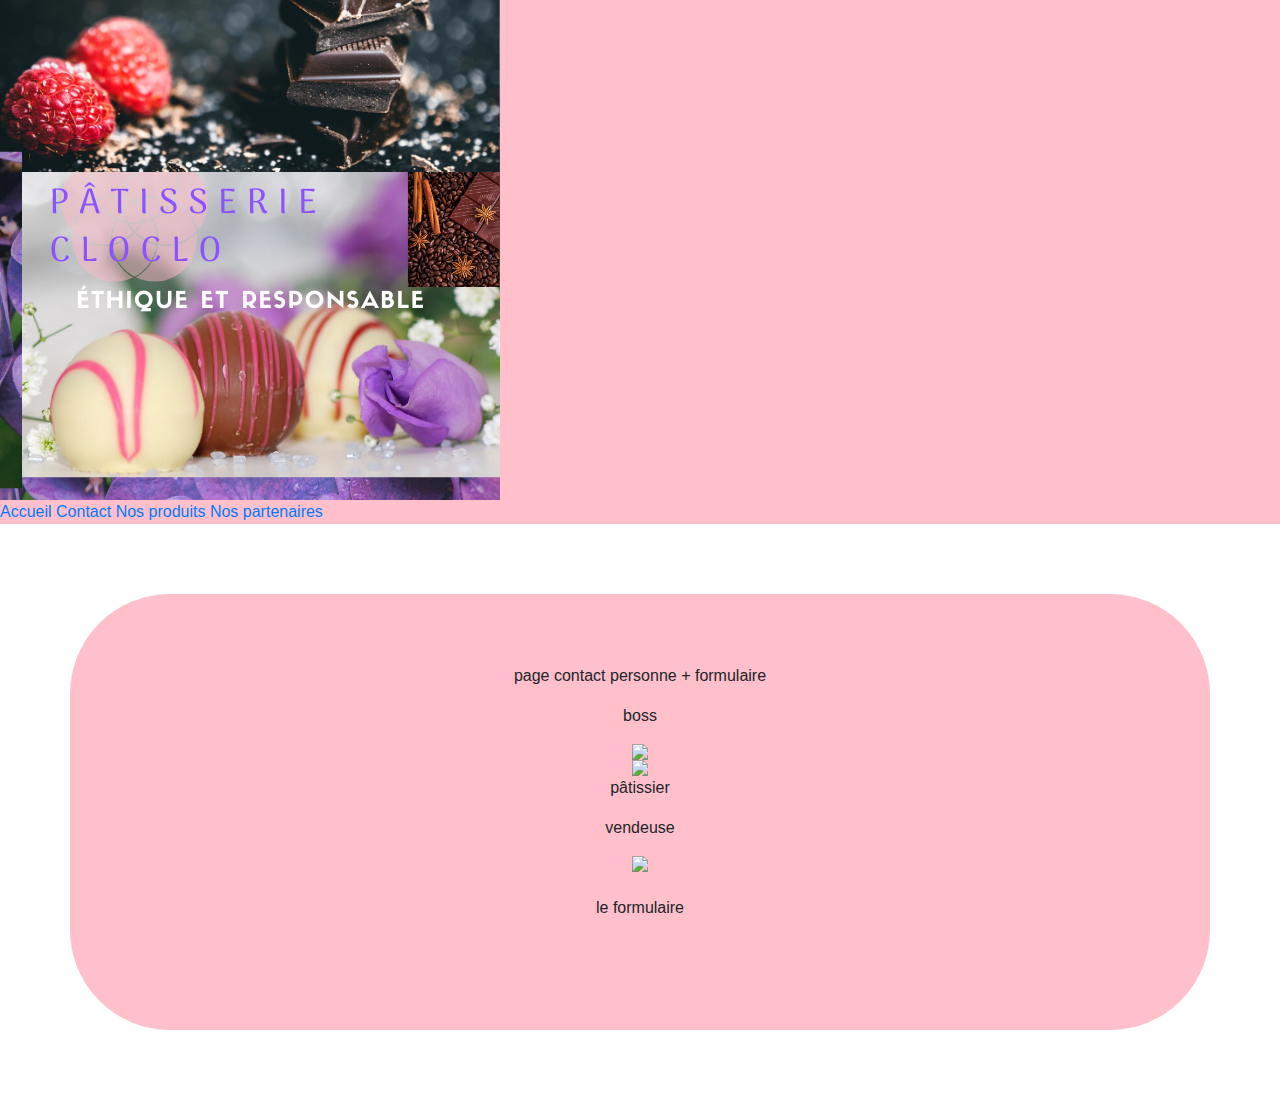
==== contact_page.html @ 16bc83e2 "Rename contact_page to contact_page.html" ====
<head>
	  <meta charset="UTF-8">
	  <title>patisserie CloCLo</title>
	  <link rel="stylesheet" href="https://use.fontawesome.com/releases/v5.8.1/css/all.css" integrity="sha384-50oBUHEmvpQ+1lW4y57PTFmhCaXp0ML5d60M1M7uH2+nqUivzIebhndOJK28anvf" crossorigin="anonymous">
	  <link rel="stylesheet" href="style.css">	
	  <link rel="stylesheet" href="https://stackpath.bootstrapcdn.com/bootstrap/4.3.1/css/bootstrap.min.css" integrity="sha384-ggOyR0iXCbMQv3Xipma34MD+dH/1fQ784/j6cY/iJTQUOhcWr7x9JvoRxT2MZw1T" crossorigin="anonymous">
	</head>
	<body>
		<div class="nav_bar">
			<a class="logo" href="index.html">
      				<img src="image/logo_patisserie.png" alt="logo">
      			</a>
		      <div class="menu">
				<a href="index.html" class="link">Accueil</a>
			  <a href="contact_page.html" class="link">Contact</a>
			  <a href="product_page.html" class="link">Nos produits</a>
			  <a href="partners_page.html" class="link">Nos partenaires</a>
		      </div>
		</div>
		<div class="bloc_background">
			<div class="bloc_content">
				<p>page contact personne + formulaire</p>
				<div class="card_boss">
					<p>boss</p>
					<img src="#">
				</div>
				<div class="card_confectioner">
					<img src="#">
					<p>pâtissier</p>
				</div>
				<div class="saleswoman">
					<p>vendeuse</p>
					<img src="#">
				</div>
				<div class="contact">
					<br>
					<p>le formulaire</p>
					<br>
				</div>
			</div>
		</div>
			<script src="https://code.jquery.com/jquery-3.3.1.slim.min.js" integrity="sha384-q8i/X+965DzO0rT7abK41JStQIAqVgRVzpbzo5smXKp4YfRvH+8abtTE1Pi6jizo" crossorigin="anonymous"></script>
			<script src="https://cdnjs.cloudflare.com/ajax/libs/popper.js/1.14.7/umd/popper.min.js" integrity="sha384-UO2eT0CpHqdSJQ6hJty5KVphtPhzWj9WO1clHTMGa3JDZwrnQq4sF86dIHNDz0W1" crossorigin="anonymous"></script>
			<script src="https://stackpath.bootstrapcdn.com/bootstrap/4.3.1/js/bootstrap.min.js" integrity="sha384-JjSmVgyd0p3pXB1rRibZUAYoIIy6OrQ6VrjIEaFf/nJGzIxFDsf4x0xIM+B07jRM" crossorigin="anonymous"></script>
	</body>
</html>
---- style.css ----
body {
	background-image:url("image/test_bis.png");
	text-align: center;
}

.bloc_background{
	text-align: center;
	background-color: pink;
	align-items: center;
	padding: 30px;
    margin-top: 20px;
    border-radius: 100px;
    margin: 70px;
}

.bloc_content{
	text-align: center;
	align-items: center;
	padding: 10px;
  	margin-top: 20px;
	border-radius: 100px;
	margin: 30px;
}

.nav_bar{
	background-color: pink;
}
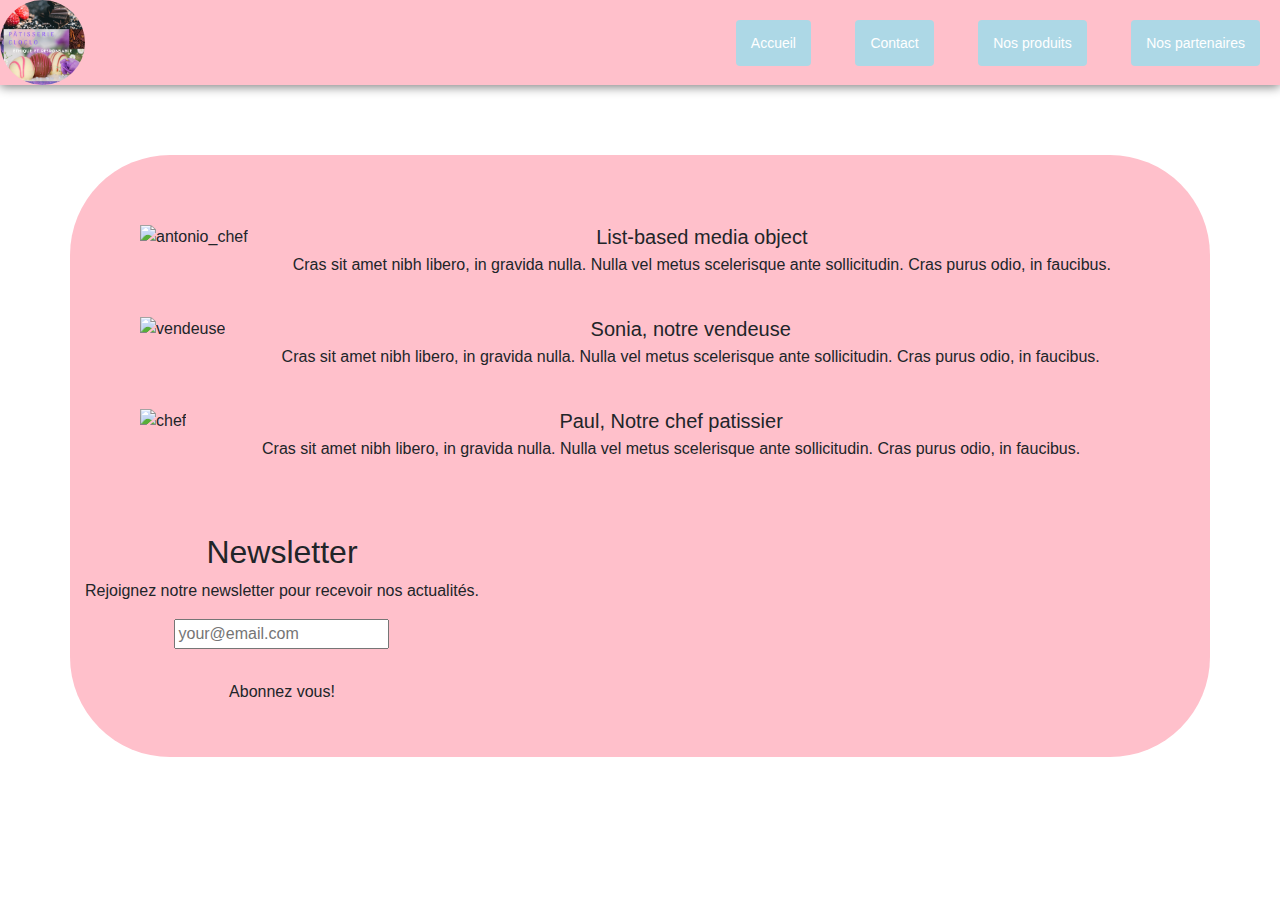
==== commit fe9ed0f6: "reprise de contact_page" ====
--- a/contact_page.html
+++ b/contact_page.html
@@ -1,46 +1,75 @@
 <head>
-	  <meta charset="UTF-8">
-	  <title>patisserie CloCLo</title>
-	  <link rel="stylesheet" href="https://use.fontawesome.com/releases/v5.8.1/css/all.css" integrity="sha384-50oBUHEmvpQ+1lW4y57PTFmhCaXp0ML5d60M1M7uH2+nqUivzIebhndOJK28anvf" crossorigin="anonymous">
-	  <link rel="stylesheet" href="style.css">	
-	  <link rel="stylesheet" href="https://stackpath.bootstrapcdn.com/bootstrap/4.3.1/css/bootstrap.min.css" integrity="sha384-ggOyR0iXCbMQv3Xipma34MD+dH/1fQ784/j6cY/iJTQUOhcWr7x9JvoRxT2MZw1T" crossorigin="anonymous">
-	</head>
-	<body>
-		<div class="nav_bar">
-			<a class="logo" href="index.html">
-      				<img src="image/logo_patisserie.png" alt="logo">
-      			</a>
-		      <div class="menu">
-				<a href="index.html" class="link">Accueil</a>
-			  <a href="contact_page.html" class="link">Contact</a>
-			  <a href="product_page.html" class="link">Nos produits</a>
-			  <a href="partners_page.html" class="link">Nos partenaires</a>
-		      </div>
+	<meta charset="UTF-8">
+	 <title>Contact Form Tutorial by Bootstrapious.com</title>
+	 <link rel="stylesheet" href="https://use.fontawesome.com/releases/v5.8.1/css/all.css" integrity="sha384-50oBUHEmvpQ+1lW4y57PTFmhCaXp0ML5d60M1M7uH2+nqUivzIebhndOJK28anvf" crossorigin="anonymous">
+	 <link rel="stylesheet" href="style.css">	
+       	 <meta name="viewport" content="width=device-width, initial-scale=1.0">
+         <link rel="stylesheet" href="https://stackpath.bootstrapcdn.com/bootstrap/4.1.3/css/bootstrap.min.css" integrity="sha384-MCw98/SFnGE8fJT3GXwEOngsV7Zt27NXFoaoApmYm81iuXoPkFOJwJ8ERdknLPMO" crossorigin="anonymous">
+         <link href='https://fonts.googleapis.com/css?family=Lato:300,400,700' rel='stylesheet' type='text/css'>
+         <link href='custom.css' rel='stylesheet' type='text/css'>
+<!--link for formulaire-->
+	<link href="//netdna.bootstrapcdn.com/twitter-bootstrap/2.3.2/css/bootstrap-combined.min.css" rel="stylesheet" id="bootstrap-css">
+	<script src="//netdna.bootstrapcdn.com/twitter-bootstrap/2.3.2/js/bootstrap.min.js"></script>
+	<script src="//code.jquery.com/jquery-1.11.1.min.js"></script>
+	<link rel="stylesheet" href="https://stackpath.bootstrapcdn.com/bootstrap/4.3.1/css/bootstrap.min.css" integrity="sha384-ggOyR0iXCbMQv3Xipma34MD+dH/1fQ784/j6cY/iJTQUOhcWr7x9JvoRxT2MZw1T" crossorigin="anonymous">
+  	<link rel="stylesheet" href="https://stackpath.bootstrapcdn.com/bootstrap/4.3.1/css/bootstrap.min.css" integrity="sha384-ggOyR0iXCbMQv3Xipma34MD+dH/1fQ784/j6cY/iJTQUOhcWr7x9JvoRxT2MZw1T" crossorigin="anonymous">
+</head>
+<body>
+	<div class="nav_bar">
+		<a class="logo" href="index.html">
+      			<img src="image/logo_patisserie.png" alt="logo">
+      		</a>
+		<div class="menu">
+			<a href="index.html" class="link">Accueil</a>
+			<a href="contact_page.html" class="link">Contact</a>
+			<a href="product_page.html" class="link">Nos produits</a>
+			<a href="partners_page.html" class="link">Nos partenaires</a>
+		  </div>
+	</div>
+	<div class="bloc_background">
+		<div class="bloc_content">
+<!--liste staff member-->
+		<ul class="list-unstyled">
+  			<li class="media">
+				<img src="image/antonio_chef2.jpg" class="mr-3" alt="antonio_chef">
+				<div class="media-body">
+					<h5 class="mt-0 mb-1">List-based media object</h5>
+	     				<p>Cras sit amet nibh libero, in gravida nulla. Nulla vel metus scelerisque ante sollicitudin. Cras purus odio, in faucibus.</p>
+				</div>
+  			</li>
+			<li class="media my-4">
+			    <img src="image/vendeuse.jpg" class="mr-3" alt="vendeuse">
+			    <div class="media-body">
+			      <h5 class="mt-0 mb-1">Sonia, notre vendeuse </h5>
+				<p>Cras sit amet nibh libero, in gravida nulla. Nulla vel metus scelerisque ante sollicitudin. Cras purus odio, in faucibus.</p>
+			     </div>
+			</li>
+			<li class="media">
+			    <img src="image/chef.jpg" class="mr-3" alt="chef">
+			    <div class="media-body">
+			      <h5 class="mt-0 mb-1">Paul, Notre chef patissier</h5>
+			      <p>Cras sit amet nibh libero, in gravida nulla. Nulla vel metus scelerisque ante sollicitudin. Cras purus odio, in faucibus.</p></div>
+			</li>
+		</ul>			
+	      </div>
+	      <div class="row">
+        		<div class="span12">
+				<div class="thumbnail center well well-small text-center">
+					<h2>Newsletter</h2>
+					<p>Rejoignez notre newsletter pour recevoir nos actualités.</p>
+					<form action="" method="post">
+					    <div class="input-prepend"><span class="add-on"><i class="icon-envelope"></i></span>
+						<input type="text" id="" name="" placeholder="your@email.com">
+					    </div>
+					    <br />
+                    				<input type="submit" value="Abonnez vous!" class="btn btn-large" />
+              				</form>
+            			</div>    
+       			</div>
 		</div>
-		<div class="bloc_background">
-			<div class="bloc_content">
-				<p>page contact personne + formulaire</p>
-				<div class="card_boss">
-					<p>boss</p>
-					<img src="#">
-				</div>
-				<div class="card_confectioner">
-					<img src="#">
-					<p>pâtissier</p>
-				</div>
-				<div class="saleswoman">
-					<p>vendeuse</p>
-					<img src="#">
-				</div>
-				<div class="contact">
-					<br>
-					<p>le formulaire</p>
-					<br>
-				</div>
-			</div>
-		</div>
-			<script src="https://code.jquery.com/jquery-3.3.1.slim.min.js" integrity="sha384-q8i/X+965DzO0rT7abK41JStQIAqVgRVzpbzo5smXKp4YfRvH+8abtTE1Pi6jizo" crossorigin="anonymous"></script>
-			<script src="https://cdnjs.cloudflare.com/ajax/libs/popper.js/1.14.7/umd/popper.min.js" integrity="sha384-UO2eT0CpHqdSJQ6hJty5KVphtPhzWj9WO1clHTMGa3JDZwrnQq4sF86dIHNDz0W1" crossorigin="anonymous"></script>
-			<script src="https://stackpath.bootstrapcdn.com/bootstrap/4.3.1/js/bootstrap.min.js" integrity="sha384-JjSmVgyd0p3pXB1rRibZUAYoIIy6OrQ6VrjIEaFf/nJGzIxFDsf4x0xIM+B07jRM" crossorigin="anonymous"></script>
+		<script id="mcjs">!function(c,h,i,m,p){m=c.createElement(h),p=c.getElementsByTagName(h)[0],m.async=1,m.src=i,p.parentNode.insertBefore(m,p)}(document,"script","https://chimpstatic.com/mcjs-connected/js/users/fa89b1725c5a821fb2b9e1f80/0dcd334de60d6b10b6ef1d1dd.js");</script>
+		<script src="https://code.jquery.com/jquery-3.3.1.slim.min.js" integrity="sha384-q8i/X+965DzO0rT7abK41JStQIAqVgRVzpbzo5smXKp4YfRvH+8abtTE1Pi6jizo" crossorigin="anonymous"></script>
+		<script src="https://cdnjs.cloudflare.com/ajax/libs/popper.js/1.14.7/umd/popper.min.js" integrity="sha384-UO2eT0CpHqdSJQ6hJty5KVphtPhzWj9WO1clHTMGa3JDZwrnQq4sF86dIHNDz0W1" crossorigin="anonymous"></script>
+		<script src="https://stackpath.bootstrapcdn.com/bootstrap/4.3.1/js/bootstrap.min.js" integrity="sha384-JjSmVgyd0p3pXB1rRibZUAYoIIy6OrQ6VrjIEaFf/nJGzIxFDsf4x0xIM+B07jRM" crossorigin="anonymous"></script>
 	</body>
 </html>
--- a/style.css
+++ b/style.css
@@ -1,28 +1,62 @@
-
-body {
-	background-image:url("image/test_bis.png");
-	text-align: center;
-}
 
 .bloc_background{
 	text-align: center;
 	background-color: pink;
 	align-items: center;
 	padding: 30px;
-    margin-top: 20px;
-    border-radius: 100px;
-    margin: 70px;
+  margin-top: 20px;
+  border-radius: 100px;
+  margin: 70px;
 }
 
 .bloc_content{
 	text-align: center;
 	align-items: center;
 	padding: 10px;
-  	margin-top: 20px;
+  margin-top: 20px;
 	border-radius: 100px;
 	margin: 30px;
 }
 
-.nav_bar{
-	background-color: pink;
+body {
+  background-image:url(image/image_background_2.png);
+  text-align: center;
 }
+
+.carousel-inner_style{
+  width: 500px;
+  height: 333px;
+  align-items: center;
+  position: relative;
+  overflow: hidden;
+  display : inline-block;
+ 
+}
+
+
+.link {
+  text-decoration: none;
+  margin: 20px;
+  padding: 15px;
+  background: lightblue;
+  color: white;
+  font-size: 14px;
+  font-family: Arial;
+  border-radius: 4px;
+}
+
+.logo > img {
+  border-radius: 50%;
+  max-width: 85px;
+  height: 85px;
+  text-decoration: none;
+}
+
+.nav_bar {
+  display: flex;
+  justify-content: space-between;
+  align-items: center;
+  box-shadow: 0px 2px 10px grey;
+  background-color: pink;
+}
+
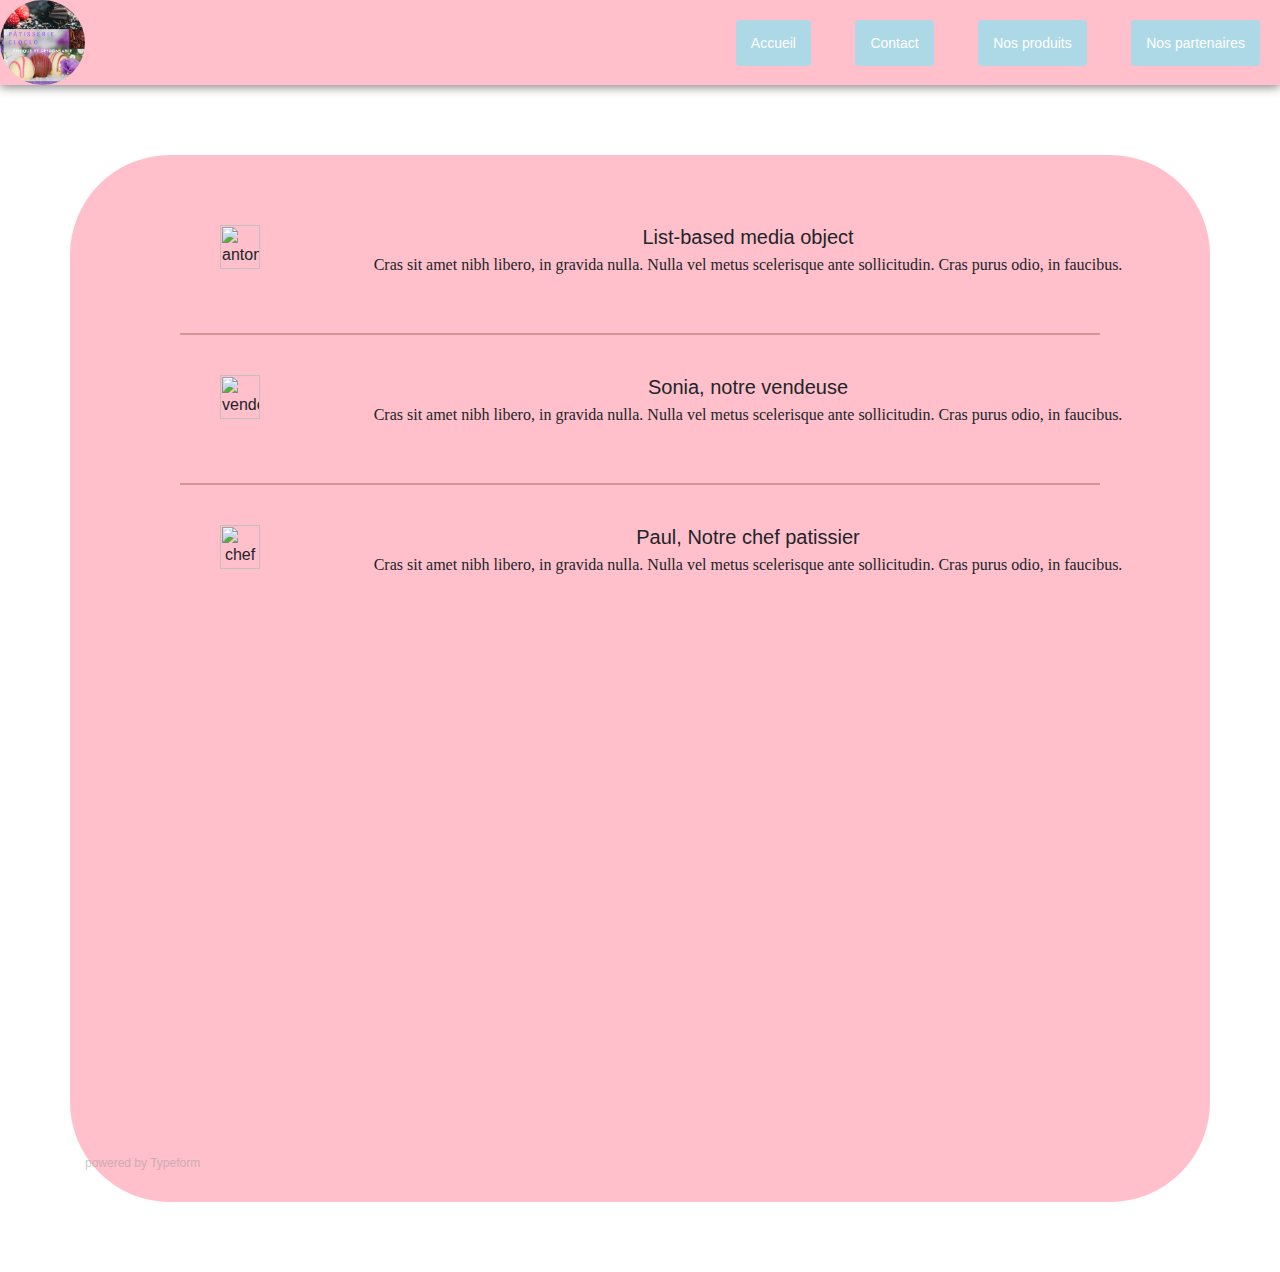
==== commit 5536cce8: "mise a jour contact" ====
--- a/contact_page.html
+++ b/contact_page.html
@@ -1,18 +1,12 @@
 <head>
 	<meta charset="UTF-8">
-	 <title>Contact Form Tutorial by Bootstrapious.com</title>
-	 <link rel="stylesheet" href="https://use.fontawesome.com/releases/v5.8.1/css/all.css" integrity="sha384-50oBUHEmvpQ+1lW4y57PTFmhCaXp0ML5d60M1M7uH2+nqUivzIebhndOJK28anvf" crossorigin="anonymous">
-	 <link rel="stylesheet" href="style.css">	
-       	 <meta name="viewport" content="width=device-width, initial-scale=1.0">
-         <link rel="stylesheet" href="https://stackpath.bootstrapcdn.com/bootstrap/4.1.3/css/bootstrap.min.css" integrity="sha384-MCw98/SFnGE8fJT3GXwEOngsV7Zt27NXFoaoApmYm81iuXoPkFOJwJ8ERdknLPMO" crossorigin="anonymous">
-         <link href='https://fonts.googleapis.com/css?family=Lato:300,400,700' rel='stylesheet' type='text/css'>
-         <link href='custom.css' rel='stylesheet' type='text/css'>
-<!--link for formulaire-->
-	<link href="//netdna.bootstrapcdn.com/twitter-bootstrap/2.3.2/css/bootstrap-combined.min.css" rel="stylesheet" id="bootstrap-css">
-	<script src="//netdna.bootstrapcdn.com/twitter-bootstrap/2.3.2/js/bootstrap.min.js"></script>
-	<script src="//code.jquery.com/jquery-1.11.1.min.js"></script>
+	<title>Contact Form Tutorial by Bootstrapious.com</title>
+	<link rel="stylesheet" href="https://use.fontawesome.com/releases/v5.8.1/css/all.css" integrity="sha384-50oBUHEmvpQ+1lW4y57PTFmhCaXp0ML5d60M1M7uH2+nqUivzIebhndOJK28anvf" crossorigin="anonymous">
+	<link rel="stylesheet" href="style.css">	
 	<link rel="stylesheet" href="https://stackpath.bootstrapcdn.com/bootstrap/4.3.1/css/bootstrap.min.css" integrity="sha384-ggOyR0iXCbMQv3Xipma34MD+dH/1fQ784/j6cY/iJTQUOhcWr7x9JvoRxT2MZw1T" crossorigin="anonymous">
-  	<link rel="stylesheet" href="https://stackpath.bootstrapcdn.com/bootstrap/4.3.1/css/bootstrap.min.css" integrity="sha384-ggOyR0iXCbMQv3Xipma34MD+dH/1fQ784/j6cY/iJTQUOhcWr7x9JvoRxT2MZw1T" crossorigin="anonymous">
+
+	<link rel="stylesheet" type="text/css" href="style.css" title="default" media="screen" />
+
 </head>
 <body>
 	<div class="nav_bar">
@@ -29,43 +23,35 @@
 	<div class="bloc_background">
 		<div class="bloc_content">
 <!--liste staff member-->
-		<ul class="list-unstyled">
-  			<li class="media">
-				<img src="image/antonio_chef2.jpg" class="mr-3" alt="antonio_chef">
-				<div class="media-body">
-					<h5 class="mt-0 mb-1">List-based media object</h5>
-	     				<p>Cras sit amet nibh libero, in gravida nulla. Nulla vel metus scelerisque ante sollicitudin. Cras purus odio, in faucibus.</p>
-				</div>
-  			</li>
-			<li class="media my-4">
-			    <img src="image/vendeuse.jpg" class="mr-3" alt="vendeuse">
-			    <div class="media-body">
-			      <h5 class="mt-0 mb-1">Sonia, notre vendeuse </h5>
-				<p>Cras sit amet nibh libero, in gravida nulla. Nulla vel metus scelerisque ante sollicitudin. Cras purus odio, in faucibus.</p>
-			     </div>
-			</li>
-			<li class="media">
-			    <img src="image/chef.jpg" class="mr-3" alt="chef">
-			    <div class="media-body">
-			      <h5 class="mt-0 mb-1">Paul, Notre chef patissier</h5>
-			      <p>Cras sit amet nibh libero, in gravida nulla. Nulla vel metus scelerisque ante sollicitudin. Cras purus odio, in faucibus.</p></div>
-			</li>
-		</ul>			
-	      </div>
-	      <div class="row">
-        		<div class="span12">
-				<div class="thumbnail center well well-small text-center">
-					<h2>Newsletter</h2>
-					<p>Rejoignez notre newsletter pour recevoir nos actualités.</p>
-					<form action="" method="post">
-					    <div class="input-prepend"><span class="add-on"><i class="icon-envelope"></i></span>
-						<input type="text" id="" name="" placeholder="your@email.com">
-					    </div>
-					    <br />
-                    				<input type="submit" value="Abonnez vous!" class="btn btn-large" />
-              				</form>
-            			</div>    
-       			</div>
+			<ul class="list-unstyled">
+	  			<li class="media">
+					<img src="image/antonio_chef2.jpg" class="mr-3 staff" alt="antonio_chef">
+					<div class="media-body">
+						<h5 class="mt-0 mb-1">List-based media object</h5>
+		     				<p>Cras sit amet nibh libero, in gravida nulla. Nulla vel metus scelerisque ante sollicitudin. Cras purus odio, in faucibus.</p>
+					</div>
+	  			</li>
+	  			<div class="ligne"></div>
+				<li class="media my-4">
+				    <img src="image/vendeuse.jpg" class="mr-3 staff" alt="vendeuse">
+				    <div class="media-body">
+				      <h5 class="mt-0 mb-1">Sonia, notre vendeuse </h5>
+					<p>Cras sit amet nibh libero, in gravida nulla. Nulla vel metus scelerisque ante sollicitudin. Cras purus odio, in faucibus.</p>
+				     </div>
+				</li>
+				<div class="ligne"></div>
+				<li class="media">
+				    <img src="image/chef.jpg" class="mr-3 staff" alt="chef">
+				    <div class="media-body">
+				      <h5 class="mt-0 mb-1">Paul, Notre chef patissier</h5>
+				      <p>Cras sit amet nibh libero, in gravida nulla. Nulla vel metus scelerisque ante sollicitudin. Cras purus odio, in faucibus.</p></div>
+				</li>
+			</ul>			
+	    </div>
+	    <div class="row">
+
+       			<div class="typeform-widget" data-url="https://amandine058522.typeform.com/to/CZEH2D" style="width: 100%; height: 500px;"></div> <script> (function() { var qs,js,q,s,d=document, gi=d.getElementById, ce=d.createElement, gt=d.getElementsByTagName, id="typef_orm", b="https://embed.typeform.com/"; if(!gi.call(d,id)) { js=ce.call(d,"script"); js.id=id; js.src=b+"embed.js"; q=gt.call(d,"script")[0]; q.parentNode.insertBefore(js,q) } })() </script> <div style="font-family: Sans-Serif;font-size: 12px;color: #999;opacity: 0.5; padding-top: 5px;"> powered by <a href="https://admin.typeform.com/signup?utm_campaign=CZEH2D&utm_source=typeform.com-15050479-Free&utm_medium=typeform&utm_content=typeform-embedded-poweredbytypeform&utm_term=EN" style="color: #999" target="_blank">Typeform</a> </div>
+
 		</div>
 		<script id="mcjs">!function(c,h,i,m,p){m=c.createElement(h),p=c.getElementsByTagName(h)[0],m.async=1,m.src=i,p.parentNode.insertBefore(m,p)}(document,"script","https://chimpstatic.com/mcjs-connected/js/users/fa89b1725c5a821fb2b9e1f80/0dcd334de60d6b10b6ef1d1dd.js");</script>
 		<script src="https://code.jquery.com/jquery-3.3.1.slim.min.js" integrity="sha384-q8i/X+965DzO0rT7abK41JStQIAqVgRVzpbzo5smXKp4YfRvH+8abtTE1Pi6jizo" crossorigin="anonymous"></script>
--- a/style.css
+++ b/style.css
@@ -1,3 +1,12 @@
+  
+.card-img-top{
+  height: 30vh;
+  object-fit: cover;
+}
+
+.img-fit{
+  
+}
 
 .bloc_background{
 	text-align: center;
@@ -33,6 +42,10 @@
  
 }
 
+.card{
+  margin-top: 10px;
+  margin-bottom: 20px;
+}
 
 .link {
   text-decoration: none;
@@ -60,3 +73,28 @@
   background-color: pink;
 }
 
+p{
+  font-family: 'Itim', cursive;
+}
+
+h1{
+  font-family: 'Titan One', cursive;
+  
+}
+
+h2{
+  font-family: 'Titan One', cursive;
+}
+
+.ligne{
+  border: 1px solid #d19797;
+  margin: 40px;
+}
+
+.people_values{
+  margin-top: 30px;
+}
+
+.staff{
+  width: 20%;
+}--- a/style.css
+++ b/style.css
@@ -1,3 +1,12 @@
+  
+.card-img-top{
+  height: 30vh;
+  object-fit: cover;
+}
+
+.img-fit{
+  
+}
 
 .bloc_background{
 	text-align: center;
@@ -33,6 +42,10 @@
  
 }
 
+.card{
+  margin-top: 10px;
+  margin-bottom: 20px;
+}
 
 .link {
   text-decoration: none;
@@ -60,3 +73,28 @@
   background-color: pink;
 }
 
+p{
+  font-family: 'Itim', cursive;
+}
+
+h1{
+  font-family: 'Titan One', cursive;
+  
+}
+
+h2{
+  font-family: 'Titan One', cursive;
+}
+
+.ligne{
+  border: 1px solid #d19797;
+  margin: 40px;
+}
+
+.people_values{
+  margin-top: 30px;
+}
+
+.staff{
+  width: 20%;
+}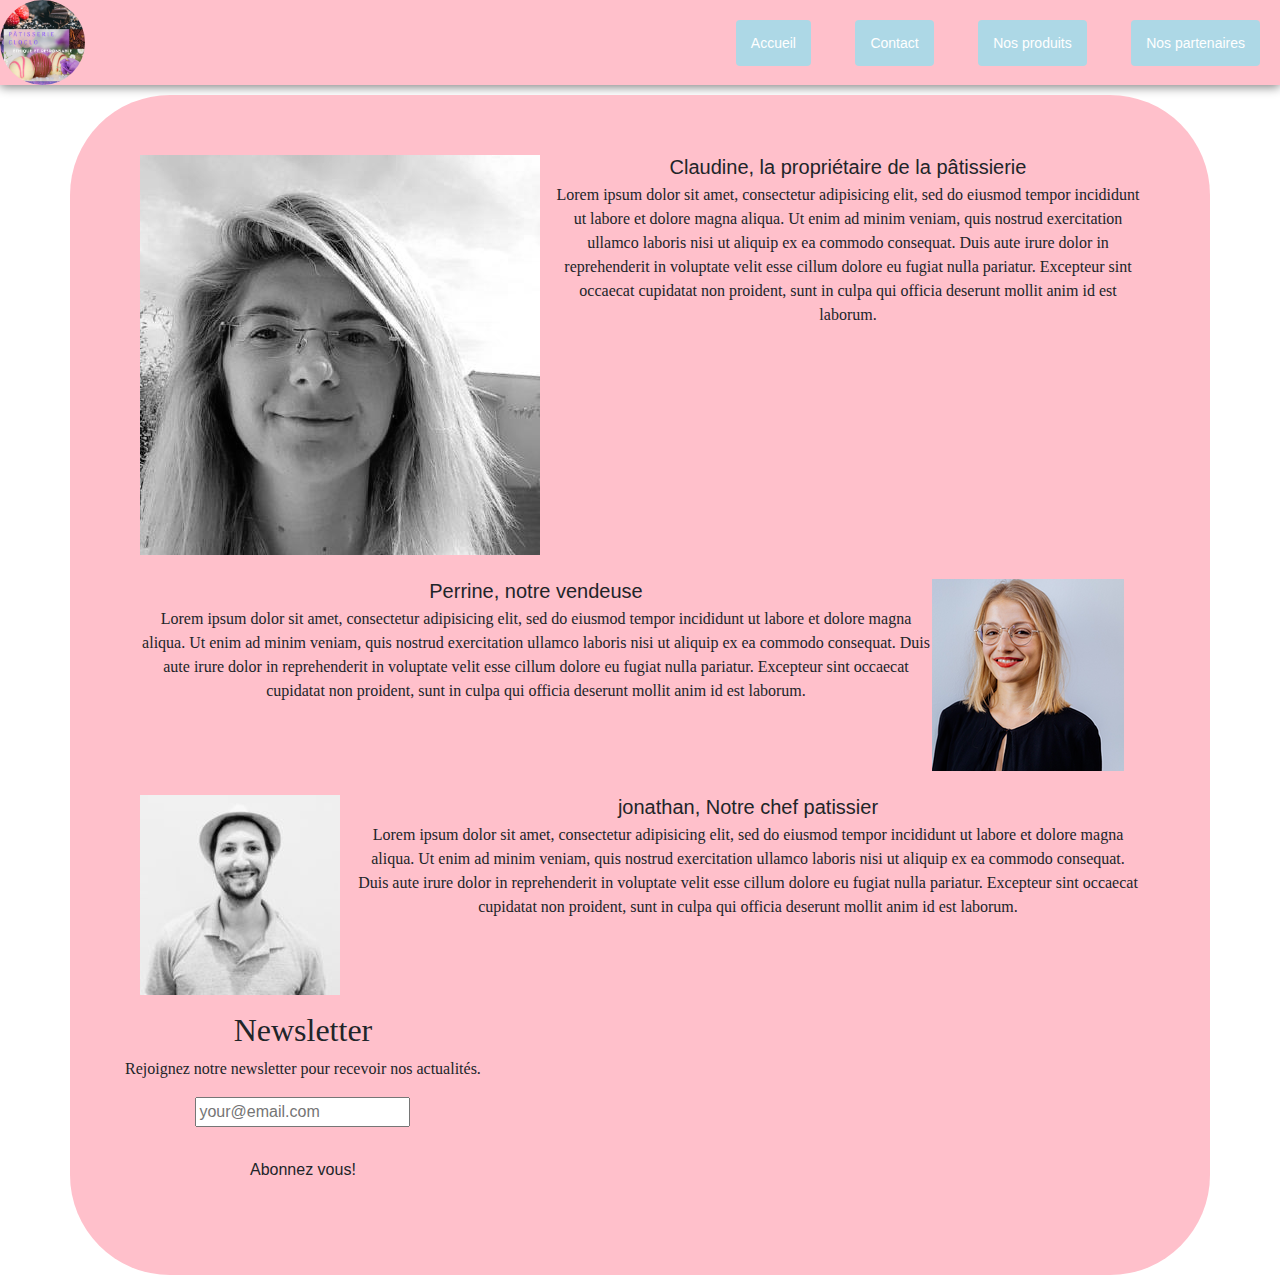
==== commit fc781120: "Merge pull request #14 from TissierM/TissierM-patch-1" ====
--- a/contact_page.html
+++ b/contact_page.html
@@ -1,58 +1,104 @@
 <head>
+		<meta charset="UTF-8">
+		<title>patisserie CloCLo</title>
+		<link rel="stylesheet" href="https://use.fontawesome.com/releases/v5.8.1/css/all.css" integrity="sha384-50oBUHEmvpQ+1lW4y57PTFmhCaXp0ML5d60M1M7uH2+nqUivzIebhndOJK28anvf" crossorigin="anonymous">
+		<link rel="stylesheet" href="style.css">	
+	 	<link rel="stylesheet" href="https://stackpath.bootstrapcdn.com/bootstrap/4.3.1/css/bootstrap.min.css" integrity="sha384-ggOyR0iXCbMQv3Xipma34MD+dH/1fQ784/j6cY/iJTQUOhcWr7x9JvoRxT2MZw1T" crossorigin="anonymous">
+
+<!--
 	<meta charset="UTF-8">
-	<title>Contact Form Tutorial by Bootstrapious.com</title>
-	<link rel="stylesheet" href="https://use.fontawesome.com/releases/v5.8.1/css/all.css" integrity="sha384-50oBUHEmvpQ+1lW4y57PTFmhCaXp0ML5d60M1M7uH2+nqUivzIebhndOJK28anvf" crossorigin="anonymous">
-	<link rel="stylesheet" href="style.css">	
+	 <title>Contact Form Tutorial by Bootstrapious.com</title>
+	 <link rel="stylesheet" href="https://use.fontawesome.com/releases/v5.8.1/css/all.css" integrity="sha384-50oBUHEmvpQ+1lW4y57PTFmhCaXp0ML5d60M1M7uH2+nqUivzIebhndOJK28anvf" crossorigin="anonymous">
+	 <link rel="stylesheet" href="style.css">	
+       	 <meta name="viewport" content="width=device-width, initial-scale=1.0">
+         <link rel="stylesheet" href="https://stackpath.bootstrapcdn.com/bootstrap/4.1.3/css/bootstrap.min.css" integrity="sha384-MCw98/SFnGE8fJT3GXwEOngsV7Zt27NXFoaoApmYm81iuXoPkFOJwJ8ERdknLPMO" crossorigin="anonymous">
+         <link href='https://fonts.googleapis.com/css?family=Lato:300,400,700' rel='stylesheet' type='text/css'>
+         <link href='custom.css' rel='stylesheet' type='text/css'> -->
+
+<!--link for formulaire-->
+	
+	<!-- <link href="//netdna.bootstrapcdn.com/twitter-bootstrap/2.3.2/css/bootstrap-combined.min.css" rel="stylesheet" id="bootstrap-css">
+	<script src="//netdna.bootstrapcdn.com/twitter-bootstrap/2.3.2/js/bootstrap.min.js"></script>
+	<script src="//code.jquery.com/jquery-1.11.1.min.js"></script>
 	<link rel="stylesheet" href="https://stackpath.bootstrapcdn.com/bootstrap/4.3.1/css/bootstrap.min.css" integrity="sha384-ggOyR0iXCbMQv3Xipma34MD+dH/1fQ784/j6cY/iJTQUOhcWr7x9JvoRxT2MZw1T" crossorigin="anonymous">
-
-	<link rel="stylesheet" type="text/css" href="style.css" title="default" media="screen" />
+  	<link rel="stylesheet" href="https://stackpath.bootstrapcdn.com/bootstrap/4.3.1/css/bootstrap.min.css" integrity="sha384-ggOyR0iXCbMQv3Xipma34MD+dH/1fQ784/j6cY/iJTQUOhcWr7x9JvoRxT2MZw1T" crossorigin="anonymous"> -->
 
 </head>
 <body>
 	<div class="nav_bar">
 		<a class="logo" href="index.html">
-      			<img src="image/logo_patisserie.png" alt="logo">
-      		</a>
+      		<img src="image/logo_patisserie.png" alt="logo">
+      	</a>
 		<div class="menu">
 			<a href="index.html" class="link">Accueil</a>
 			<a href="contact_page.html" class="link">Contact</a>
 			<a href="product_page.html" class="link">Nos produits</a>
 			<a href="partners_page.html" class="link">Nos partenaires</a>
-		  </div>
+		</div>
 	</div>
+
 	<div class="bloc_background">
 		<div class="bloc_content">
-<!--liste staff member-->
 			<ul class="list-unstyled">
-	  			<li class="media">
-					<img src="image/antonio_chef2.jpg" class="mr-3 staff" alt="antonio_chef">
+		  			<li class="media">
+						<img src="image/claudine.png" class="mr-3 picture-staff" alt="claudine">
+						<div class="media-body">
+							<h5 class="mt-0 mb-1">Claudine, la propriétaire de la pâtissierie</h5>
+			     			<p>Lorem ipsum dolor sit amet, consectetur adipisicing elit, sed do eiusmod
+			     			tempor incididunt ut labore et dolore magna aliqua. Ut enim ad minim veniam,
+			     			quis nostrud exercitation ullamco laboris nisi ut aliquip ex ea commodo
+			     			consequat. Duis aute irure dolor in reprehenderit in voluptate velit esse
+			     			cillum dolore eu fugiat nulla pariatur. Excepteur sint occaecat cupidatat non
+			     			proident, sunt in culpa qui officia deserunt mollit anim id est laborum.</p>
+						</div>
+		  			</li>
+					<li class="media my-4">
 					<div class="media-body">
-						<h5 class="mt-0 mb-1">List-based media object</h5>
-		     				<p>Cras sit amet nibh libero, in gravida nulla. Nulla vel metus scelerisque ante sollicitudin. Cras purus odio, in faucibus.</p>
+					    <h5 class="mt-0 mb-1">Perrine, notre vendeuse </h5>
+						<p>Lorem ipsum dolor sit amet, consectetur adipisicing elit, sed do eiusmod
+						tempor incididunt ut labore et dolore magna aliqua. Ut enim ad minim veniam,
+						quis nostrud exercitation ullamco laboris nisi ut aliquip ex ea commodo
+						consequat. Duis aute irure dolor in reprehenderit in voluptate velit esse
+						cillum dolore eu fugiat nulla pariatur. Excepteur sint occaecat cupidatat non
+						proident, sunt in culpa qui officia deserunt mollit anim id est laborum.</p>
 					</div>
-	  			</li>
-	  			<div class="ligne"></div>
-				<li class="media my-4">
-				    <img src="image/vendeuse.jpg" class="mr-3 staff" alt="vendeuse">
-				    <div class="media-body">
-				      <h5 class="mt-0 mb-1">Sonia, notre vendeuse </h5>
-					<p>Cras sit amet nibh libero, in gravida nulla. Nulla vel metus scelerisque ante sollicitudin. Cras purus odio, in faucibus.</p>
-				     </div>
-				</li>
-				<div class="ligne"></div>
-				<li class="media">
-				    <img src="image/chef.jpg" class="mr-3 staff" alt="chef">
-				    <div class="media-body">
-				      <h5 class="mt-0 mb-1">Paul, Notre chef patissier</h5>
-				      <p>Cras sit amet nibh libero, in gravida nulla. Nulla vel metus scelerisque ante sollicitudin. Cras purus odio, in faucibus.</p></div>
-				</li>
-			</ul>			
-	    </div>
-	    <div class="row">
-
-       			<div class="typeform-widget" data-url="https://amandine058522.typeform.com/to/CZEH2D" style="width: 100%; height: 500px;"></div> <script> (function() { var qs,js,q,s,d=document, gi=d.getElementById, ce=d.createElement, gt=d.getElementsByTagName, id="typef_orm", b="https://embed.typeform.com/"; if(!gi.call(d,id)) { js=ce.call(d,"script"); js.id=id; js.src=b+"embed.js"; q=gt.call(d,"script")[0]; q.parentNode.insertBefore(js,q) } })() </script> <div style="font-family: Sans-Serif;font-size: 12px;color: #999;opacity: 0.5; padding-top: 5px;"> powered by <a href="https://admin.typeform.com/signup?utm_campaign=CZEH2D&utm_source=typeform.com-15050479-Free&utm_medium=typeform&utm_content=typeform-embedded-poweredbytypeform&utm_term=EN" style="color: #999" target="_blank">Typeform</a> </div>
-
+					<img src="image/perrine.png" class="mr-3" alt="perrine">
+					</li>
+					<li class="media">
+					    <img src="image/jonathan.jpg" class="mr-3" alt="chef">
+					    <div class="media-body">
+					      <h5 class="mt-0 mb-1">jonathan, Notre chef patissier</h5>
+					      <p>Lorem ipsum dolor sit amet, consectetur adipisicing elit, sed do eiusmod
+					      tempor incididunt ut labore et dolore magna aliqua. Ut enim ad minim veniam,
+					      quis nostrud exercitation ullamco laboris nisi ut aliquip ex ea commodo
+					      consequat. Duis aute irure dolor in reprehenderit in voluptate velit esse
+					      cillum dolore eu fugiat nulla pariatur. Excepteur sint occaecat cupidatat non
+				      proident, sunt in culpa qui officia deserunt mollit anim id est laborum.</p>
+				  		</div>
+					</li>
+				</ul>			
+				
+			      	<div class="row form">
+		        		<div class="span12">
+							<div class="thumbnail center well well-small text-center">
+								<h2>Newsletter</h2>
+								<p>Rejoignez notre newsletter pour recevoir nos actualités.</p>
+								<form action="" method="post">
+								    <div class="input-prepend">
+								    	<span class="add-on">
+								    		<i class="icon-envelope"></i>
+								    	</span>
+										<input type="text" id="" name="" placeholder="your@email.com"/>
+								    </div>
+								    <br />
+			                    	<input type="submit" value="Abonnez vous!" class="btn btn-large"/>
+			              		</form>
+			            	</div>    
+			       		</div>
+					</div>
+			    
 		</div>
+	      
 		<script id="mcjs">!function(c,h,i,m,p){m=c.createElement(h),p=c.getElementsByTagName(h)[0],m.async=1,m.src=i,p.parentNode.insertBefore(m,p)}(document,"script","https://chimpstatic.com/mcjs-connected/js/users/fa89b1725c5a821fb2b9e1f80/0dcd334de60d6b10b6ef1d1dd.js");</script>
 		<script src="https://code.jquery.com/jquery-3.3.1.slim.min.js" integrity="sha384-q8i/X+965DzO0rT7abK41JStQIAqVgRVzpbzo5smXKp4YfRvH+8abtTE1Pi6jizo" crossorigin="anonymous"></script>
 		<script src="https://cdnjs.cloudflare.com/ajax/libs/popper.js/1.14.7/umd/popper.min.js" integrity="sha384-UO2eT0CpHqdSJQ6hJty5KVphtPhzWj9WO1clHTMGa3JDZwrnQq4sF86dIHNDz0W1" crossorigin="anonymous"></script>
--- a/style.css
+++ b/style.css
@@ -4,18 +4,53 @@
   object-fit: cover;
 }
 
-.img-fit{
-  
+.picture_claudine_taille{
+  height: 200px;
+  width: 200px;
 }
+
+.picture_perrine_taille{
+  height: 200px;
+  width: 200px;
+}
+
+.picture_jonathan_taille{
+  height: 200px;
+  width: 200px;
+}
+
+.picture_claudine{
+  margin-left: 180px;
+  margin-right: 180px;
+  display: flex;
+  justify-content: space-between;
+  margin-top: 50px;
+}
+.picture_jonathan{
+  margin-left: 180px;
+  margin-right: 180px;
+  display: flex;
+  justify-content: space-between;
+}
+
+.picture_perrine{
+  margin-left: 180px;
+  margin-right: 180px;
+  display: flex;
+  justify-content: space-between;
+}
+
 
 .bloc_background{
 	text-align: center;
 	background-color: pink;
 	align-items: center;
 	padding: 30px;
-  margin-top: 20px;
+  margin-top: 10px;
   border-radius: 100px;
-  margin: 70px;
+  margin-left: 70px;
+  margin-right: 70px;
+  padding-top: 20px;
 }
 
 .bloc_content{
@@ -73,6 +108,10 @@
   background-color: pink;
 }
 
+iframe{
+  margin-bottom: 60px;
+}
+
 p{
   font-family: 'Itim', cursive;
 }
@@ -93,8 +132,4 @@
 
 .people_values{
   margin-top: 30px;
-}
-
-.staff{
-  width: 20%;
 }--- a/style.css
+++ b/style.css
@@ -4,18 +4,53 @@
   object-fit: cover;
 }
 
-.img-fit{
-  
+.picture_claudine_taille{
+  height: 200px;
+  width: 200px;
 }
+
+.picture_perrine_taille{
+  height: 200px;
+  width: 200px;
+}
+
+.picture_jonathan_taille{
+  height: 200px;
+  width: 200px;
+}
+
+.picture_claudine{
+  margin-left: 180px;
+  margin-right: 180px;
+  display: flex;
+  justify-content: space-between;
+  margin-top: 50px;
+}
+.picture_jonathan{
+  margin-left: 180px;
+  margin-right: 180px;
+  display: flex;
+  justify-content: space-between;
+}
+
+.picture_perrine{
+  margin-left: 180px;
+  margin-right: 180px;
+  display: flex;
+  justify-content: space-between;
+}
+
 
 .bloc_background{
 	text-align: center;
 	background-color: pink;
 	align-items: center;
 	padding: 30px;
-  margin-top: 20px;
+  margin-top: 10px;
   border-radius: 100px;
-  margin: 70px;
+  margin-left: 70px;
+  margin-right: 70px;
+  padding-top: 20px;
 }
 
 .bloc_content{
@@ -73,6 +108,10 @@
   background-color: pink;
 }
 
+iframe{
+  margin-bottom: 60px;
+}
+
 p{
   font-family: 'Itim', cursive;
 }
@@ -93,8 +132,4 @@
 
 .people_values{
   margin-top: 30px;
-}
-
-.staff{
-  width: 20%;
 }